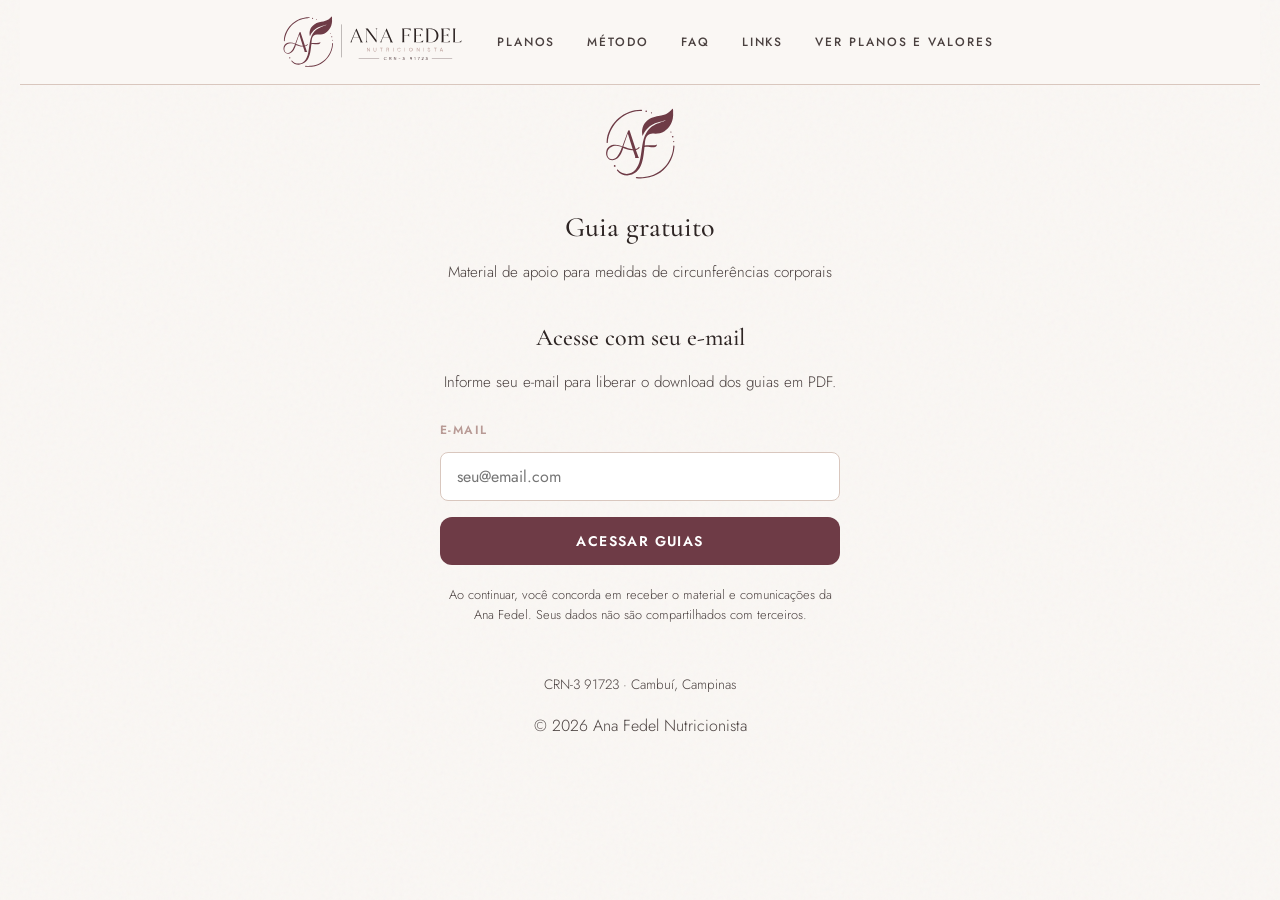
==== guias/index.html @ eb543044 "sa" ====
<!DOCTYPE html>
<html lang="pt-BR">
<head>
  <meta charset="UTF-8" />
  <meta name="viewport" content="width=device-width, initial-scale=1.0" />
  <meta name="robots" content="noindex, nofollow" />
  <title>Guias</title>
  <script>location.replace('../guia-gratuito.html');</script>
</head>
<body></body>
</html>
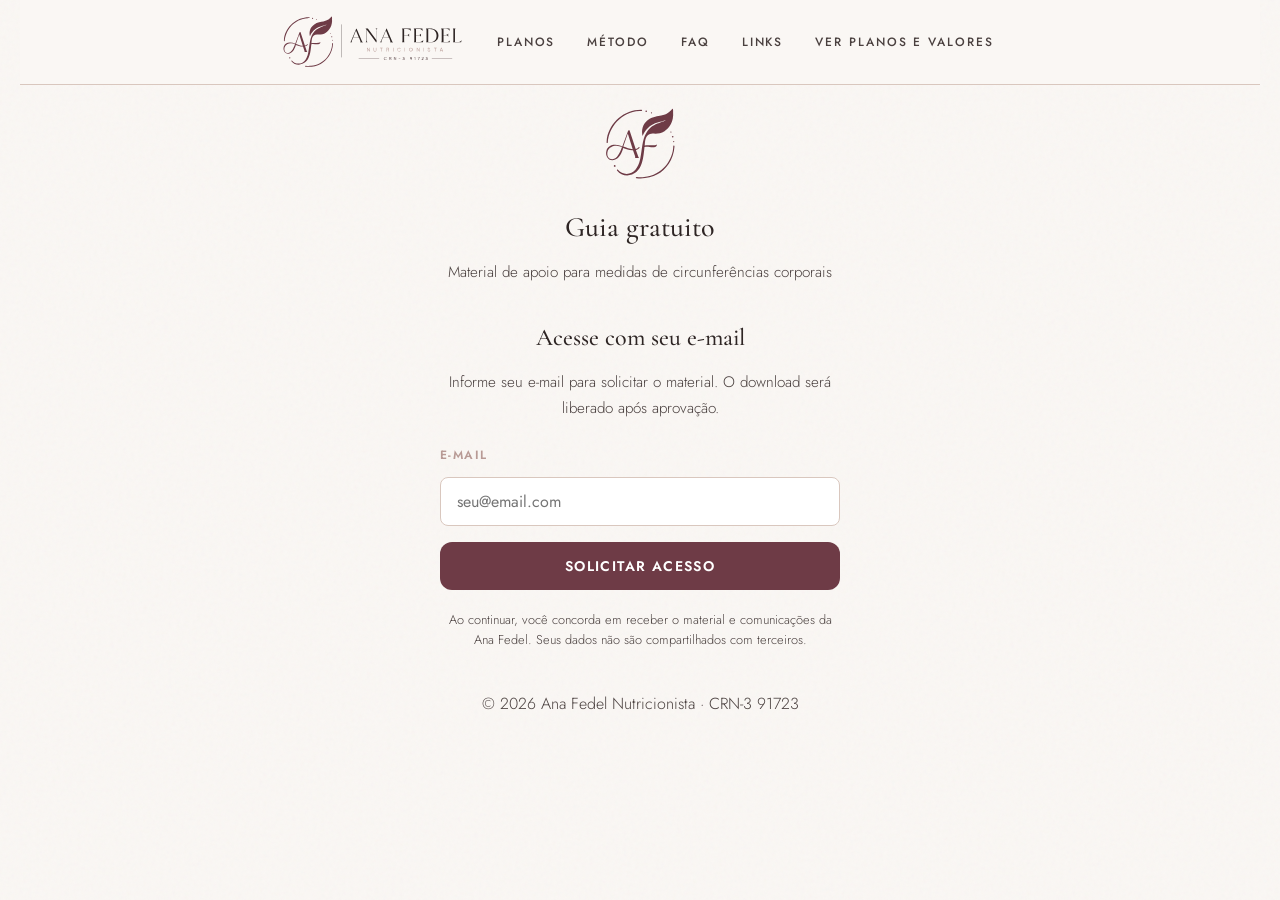
==== commit 69fe1b73: "mitricool" ====
--- a/guias/index.html
+++ b/guias/index.html
@@ -6,6 +6,7 @@
   <meta name="robots" content="noindex, nofollow" />
   <title>Guias</title>
   <script>location.replace('../guia-gratuito.html');</script>
+<script>function loadScript(a){var b=document.getElementsByTagName("head")[0],c=document.createElement("script");c.type="text/javascript",c.src="https://tracker.metricool.com/resources/be.js",c.onreadystatechange=a,c.onload=a,b.appendChild(c)}loadScript(function(){beTracker.t({hash:"400cc2684cefc84779d930f3ad5c566e"})});</script>
 </head>
 <body></body>
 </html>
